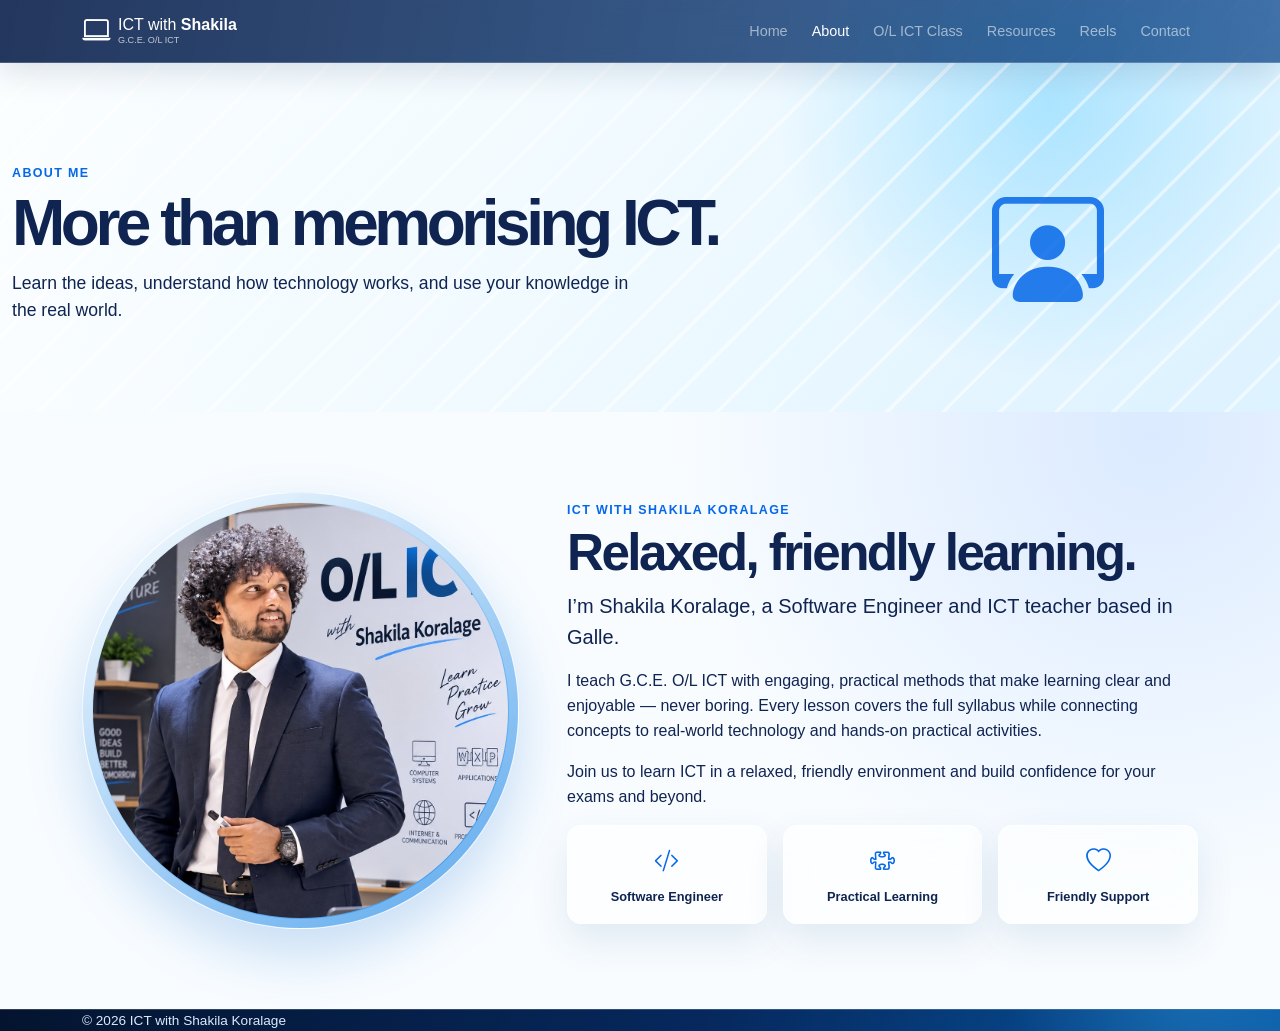
==== about.html @ 85d349de "Add files via upload" ====
<!doctype html><html lang="en"><head><meta charset="utf-8"><meta name="viewport" content="width=device-width,initial-scale=1"><title>About | ICT with Shakila Koralage</title><link href="https://cdn.jsdelivr.net/npm/bootstrap@5.3.8/dist/css/bootstrap.min.css" rel="stylesheet"><link href="https://cdn.jsdelivr.net/npm/bootstrap-icons@1.13.1/font/bootstrap-icons.min.css" rel="stylesheet"><link href="assets/style.css" rel="stylesheet"><link href="assets/pages.css" rel="stylesheet"></head><body>
<nav class="navbar navbar-expand-lg navbar-dark fixed-top" id="siteNav"><div class="container"><a class="navbar-brand d-flex align-items-center gap-2" href="index.html"><i class="bi bi-laptop fs-3"></i><span>ICT with <strong>Shakila</strong><small>G.C.E. O/L ICT</small></span></a><button class="navbar-toggler" data-bs-toggle="collapse" data-bs-target="#menu"><span class="navbar-toggler-icon"></span></button><div class="collapse navbar-collapse" id="menu"><ul class="navbar-nav ms-auto gap-lg-2"><li><a class="nav-link" href="index.html">Home</a></li><li><a class="nav-link active" href="about.html">About</a></li><li><a class="nav-link" href="class.html">O/L ICT Class</a></li><li><a class="nav-link" href="resources.html">Resources</a></li><li><a class="nav-link" href="reels.html">Reels</a></li><li><a class="nav-link" href="contact.html">Contact</a></li></ul></div></div></nav>
<main><section class="inner-hero"><div class="container row align-items-center"><div class="col-lg-8"><span class="section-tag">ABOUT ME</span><h1>More than memorising ICT.</h1><p>Learn the ideas, understand how technology works, and use your knowledge in the real world.</p></div><div class="col-lg-4 text-lg-end"><i class="bi bi-person-workspace page-icon"></i></div></div></section><section class="page-section"><div class="container"><div class="row g-5 align-items-center"><div class="col-lg-5"><div class="portrait-frame"><img src="assets/shakila.jpg" alt="Shakila Koralage"></div></div><div class="col-lg-7"><span class="section-tag">ICT WITH SHAKILA KORALAGE</span><h2>Relaxed, friendly learning.</h2><p class="lead">I’m Shakila Koralage, a Software Engineer and ICT teacher based in Galle.</p><p>I teach G.C.E. O/L ICT with engaging, practical methods that make learning clear and enjoyable — never boring. Every lesson covers the full syllabus while connecting concepts to real-world technology and hands-on practical activities.</p><p>Join us to learn ICT in a relaxed, friendly environment and build confidence for your exams and beyond.</p><div class="row g-3"><div class="col-sm-4"><div class="mini-feature"><i class="bi bi-code-slash"></i>Software Engineer</div></div><div class="col-sm-4"><div class="mini-feature"><i class="bi bi-puzzle"></i>Practical Learning</div></div><div class="col-sm-4"><div class="mini-feature"><i class="bi bi-heart"></i>Friendly Support</div></div></div></div></div></div></section></main><footer><div class="container">© 2026 ICT with Shakila Koralage</div></footer><script src="https://cdn.jsdelivr.net/npm/bootstrap@5.3.8/dist/js/bootstrap.bundle.min.js"></script></body></html>
---- assets/style.css ----
/* Main colours and reusable visual settings */
:root { --navy:#061d48; --blue:#0668e8; --cyan:#18b8ff; --ink:#102452; --soft:#f3f8ff; --green:#19bb54; }
* { box-sizing:border-box; }
html { scroll-behavior:smooth; }
body { color:var(--ink); font-family:Inter,Segoe UI,Arial,sans-serif; line-height:1.55; overflow-x:hidden; }
::selection { background:#bce8ff; color:var(--navy); } a,button { -webkit-tap-highlight-color:transparent; } a:focus-visible,button:focus-visible { box-shadow:0 0 0 4px #18b8ff66 !important; outline:0; }
h1,h2,h3,strong { font-weight:800; } h2 { font-size:clamp(2rem,4vw,3.25rem); letter-spacing:-.05em; } a { text-decoration:none; }
#siteNav { background:rgba(6,29,72,.94); backdrop-filter:blur(12px); padding:.7rem 0; } .navbar-brand { font-size:1rem; line-height:1; } .navbar-brand small { display:block; font-size:.57rem; opacity:.72; margin-top:.18rem; } .nav-link { font-size:.9rem; }
.btn { border-radius:999px; font-weight:700; padding:.72rem 1.25rem; } .btn-primary { background:linear-gradient(120deg,var(--blue),#004ebe); border:0; box-shadow:0 10px 22px #0668e836; } .btn-primary:hover { background:#005ad0; } .btn-outline-primary { border-width:2px; } .btn-whatsapp { background:var(--green); border:0; color:#fff; font-weight:800; } .btn-whatsapp:hover { background:#0ca344; color:#fff; }
.hero { background:radial-gradient(circle at 75% 35%,#c6edff 0,transparent 25%),linear-gradient(135deg,#fff 5%,#e9f6ff 100%); min-height:680px; position:relative; overflow:hidden; } .hero:after { background:repeating-linear-gradient(135deg,transparent 0 27px,#fff8 28px 31px); content:""; inset:0; pointer-events:none; position:absolute; } .hero .container { z-index:1; } .eyebrow,.section-tag { color:var(--blue); font-size:.78rem; font-weight:800; letter-spacing:.11em; } .hero h1 { font-size:clamp(3rem,5.7vw,5.25rem); letter-spacing:-.075em; line-height:.98; margin:1rem 0 1.2rem; max-width:760px; } .hero h1 span { color:var(--blue); } .hero .lead { font-size:1.12rem; max-width:620px; }
.hero-image-wrap { isolation:isolate; min-height:550px; position:relative; } .hero-image-wrap:before { background:radial-gradient(circle,#8ed8ff80 0,transparent 67%); content:""; filter:blur(12px); inset:12% -8% 3% -8%; position:absolute; z-index:-1; } .hero-image { bottom:0; filter:drop-shadow(0 24px 22px #0c377033); height:550px; max-width:100%; object-fit:contain; object-position:center bottom; position:absolute; right:0; -webkit-mask-image:radial-gradient(ellipse 76% 83% at 53% 50%,#000 59%,transparent 100%); mask-image:radial-gradient(ellipse 76% 83% at 53% 50%,#000 59%,transparent 100%); width:100%; } .floating-card { background:#fffffff0; border:1px solid #cfe3fb; border-radius:1.1rem; bottom:9%; box-shadow:0 17px 35px #10447b2b; display:grid; gap:.3rem; left:-2%; padding:1rem 1.2rem; position:absolute; } .floating-card span { color:var(--blue); font-size:.7rem; font-weight:800; letter-spacing:.08em; text-transform:uppercase; } .floating-card strong { font-size:1.1rem; } .floating-card a { color:var(--blue); font-size:.8rem; font-weight:700; }
.hero-points i { color:var(--blue); font-size:1.6rem; margin-right:.55rem; vertical-align:middle; } .hero-points strong { display:inline-block; font-size:.9rem; } .hero-points span { display:block; font-size:.78rem; margin-left:2.2rem; }
.quick-info { background:var(--navy); color:#fff; padding:1.05rem 0; } .quick-info .col-md-4 { align-items:center; display:flex; justify-content:center; gap:.8rem; } .quick-info i { color:var(--cyan); font-size:1.5rem; } .quick-info span { text-align:left; font-size:.82rem; } .quick-info strong { display:block; }
.section { padding:6rem 0; } .section-soft { background:var(--soft); } .section-heading { margin:0 auto 3rem; max-width:650px; } .section-heading p { color:#496080; }.portrait-frame { background:linear-gradient(145deg,#d5f2ff,#0978e2); border-radius:45% 45% 2rem 2rem; overflow:hidden; padding:1rem 1rem 0; } .portrait-frame img { display:block; height:520px; object-fit:cover; object-position:center top; width:100%; }.mini-feature { background:#fff; border:1px solid #dceafa; border-radius:.9rem; font-size:.8rem; font-weight:700; min-height:90px; padding:1rem; text-align:center; }.mini-feature i { color:var(--blue); display:block; font-size:1.55rem; margin-bottom:.4rem; }
.class-card,.schedule-card,.contact-form { background:#fff; border:1px solid #d7e8fa; border-radius:1.4rem; box-shadow:0 13px 35px #0c4c8620; padding:2rem; }.class-card h3,.schedule-card h3 { font-size:1.5rem; }.class-card .row div { font-size:.88rem; font-weight:700; }.class-card .row i { color:var(--blue); display:block; font-size:1.55rem; margin-bottom:.35rem; }.schedule-row { background:#eff7ff; border-radius:.8rem; display:grid; gap:.15rem; margin:.7rem 0; padding:.85rem 1rem; }.schedule-row strong { color:var(--blue); }.schedule-row span { font-size:.85rem; }.batch { align-items:center; background:#dff3ff; border-radius:.8rem; display:flex; gap:.75rem; margin:1rem 0; padding:1rem; }.batch i { color:var(--blue); font-size:1.5rem; }.batch b { display:block; font-size:1.2rem; }.schedule-card small { color:#7184a0; }
.resource-card { background:#fff; border:1px solid #d4e7fa; border-radius:1.15rem; color:var(--ink); display:flex; flex-direction:column; height:100%; min-height:178px; justify-content:center; padding:1.5rem; transition:.25s transform,.25s box-shadow,.25s border-color; }.resource-card:hover { border-color:#91c8ff; box-shadow:0 17px 25px #075eb522; color:var(--blue); transform:translateY(-5px); }.resource-card i { color:var(--blue); font-size:2.3rem; margin-bottom:.65rem; }.resource-card strong { font-size:1.1rem; }.resource-card span { color:#54708f; font-size:.82rem; margin-top:.25rem; }.text-link { color:var(--blue); font-weight:800; }
.quiz-section { background:linear-gradient(115deg,#061d48,#084fa9); color:#fff; }.quiz-section h2 { color:#fff; }.quiz-box { background:#fff; border-radius:1rem; color:var(--ink); padding:1.4rem; }.quiz-option { background:#f1f7ff; border:1px solid #c5def7; border-radius:.65rem; color:var(--ink); font-weight:700; padding:.7rem 1rem; }.quiz-option:hover { border-color:var(--blue); color:var(--blue); }.quiz-feedback { font-weight:800; }.quiz-icon { color:var(--cyan); font-size:7rem; }
.reel-card { background:#fff; border:1px solid #d6e8fa; border-radius:1.2rem; color:var(--ink); display:flex; gap:1.3rem; padding:1rem; transition:.2s box-shadow; }.reel-card:hover { box-shadow:0 15px 30px #0c4c8626; color:var(--ink); }.reel-preview { align-items:center; background:linear-gradient(145deg,#051b47,#0e8cf3); border-radius:.8rem; color:#fff; display:flex; flex:0 0 155px; font-size:3rem; justify-content:center; min-height:170px; }.reel-card span { color:var(--blue); font-size:.7rem; font-weight:800; letter-spacing:.1em; }.reel-card h3 { font-size:1.25rem; margin-top:.45rem; }.reel-card p { color:#56708e; font-size:.86rem; }
.contact-panel { background:linear-gradient(120deg,#e8f8ff,#fff); border:1px solid #d1e9fb; border-radius:1.5rem; padding:3.3rem; }.contact-list { display:grid; gap:.9rem; }.contact-list a,.contact-list span { color:var(--ink); font-weight:600; }.contact-list i { color:var(--blue); font-size:1.25rem; margin-right:.5rem; }.contact-form { display:grid; gap:.8rem; }.contact-form h3 { font-size:1.3rem; }.contact-form small { color:#6a7f99; font-size:.72rem; text-align:center; }.form-control { border-color:#c8ddf4; border-radius:.6rem; padding:.75rem .9rem; }.form-control:focus { border-color:var(--blue); box-shadow:0 0 0 .2rem #0668e81f; }
footer { background:var(--navy); color:#bdd4ee; font-size:.85rem; padding:1.3rem 0; }.whatsapp-float { align-items:center; background:var(--green); border-radius:50%; bottom:1.5rem; box-shadow:0 8px 20px #0004; color:#fff; display:flex; font-size:1.7rem; height:56px; justify-content:center; position:fixed; right:1.5rem; width:56px; z-index:3; }.whatsapp-float:hover { color:#fff; transform:scale(1.06); }
@media (max-width:991px) { .hero { min-height:auto; }.hero-image-wrap { min-height:470px; }.hero-image { height:470px; right:0; }.floating-card { left:5%; }.navbar-collapse { background:var(--navy); border-radius:.8rem; margin-top:.7rem; padding:.75rem; } }
@media (max-width:575px) { .section { padding:4rem 0; }.hero h1 { font-size:3.15rem; }.hero-image-wrap { min-height:390px; }.hero-image { height:390px; -webkit-mask-image:radial-gradient(ellipse 82% 88% at 50% 50%,#000 57%,transparent 100%); mask-image:radial-gradient(ellipse 82% 88% at 50% 50%,#000 57%,transparent 100%); }.floating-card { bottom:3%; font-size:.85rem; left:3%; }.quick-info .col-md-4 { justify-content:flex-start; margin-left:1.3rem; }.contact-panel { padding:2rem 1.25rem; }.reel-card { align-items:center; }.reel-preview { flex-basis:95px; min-height:120px; }.reel-card h3 { font-size:1rem; }.reel-card p { display:none; } }
@media (prefers-reduced-motion: no-preference) { .btn,.resource-card,.reel-card,.whatsapp-float { transition:transform .2s ease,box-shadow .2s ease,background-color .2s ease; } }

/* Glassmorphism layer: shared frosted surfaces, soft borders and depth. */
body { background:radial-gradient(circle at 10% 8%,#dff6ff 0,transparent 22rem),radial-gradient(circle at 90% 42%,#dbeaff 0,transparent 30rem),#f8fcff; }
#siteNav { background:linear-gradient(100deg,rgba(5,27,71,.88),rgba(10,66,137,.74)); border-bottom:1px solid rgba(255,255,255,.19); box-shadow:0 10px 30px rgba(4,33,75,.12); -webkit-backdrop-filter:blur(18px) saturate(150%); backdrop-filter:blur(18px) saturate(150%); }
.hero { background:radial-gradient(circle at 73% 38%,rgba(142,222,255,.74) 0,transparent 25%),radial-gradient(circle at 10% 100%,rgba(73,149,255,.14) 0,transparent 31%),linear-gradient(135deg,rgba(255,255,255,.96),rgba(226,246,255,.92)); }
.hero-image-wrap { min-height:560px; }
.hero-image-wrap:before { background:radial-gradient(circle,rgba(55,176,255,.43) 0,rgba(129,212,255,.24) 34%,transparent 70%); filter:blur(18px); inset:4% -10% -4% -12%; }
.hero-image-wrap:after { background:radial-gradient(ellipse 73% 86% at 54% 49%,transparent 49%,rgba(230,246,255,.26) 68%,rgba(232,246,255,.88) 91%,#e9f6ff 100%); content:""; inset:0 -4%; pointer-events:none; position:absolute; z-index:1; }
.hero-image { bottom:0; filter:drop-shadow(0 28px 28px rgba(8,54,110,.17)); height:560px; mix-blend-mode:multiply; opacity:.96; right:0; -webkit-mask-image:none; mask-image:none; }
.floating-card { background:rgba(255,255,255,.68); border:1px solid rgba(255,255,255,.78); box-shadow:0 18px 45px rgba(15,65,123,.18); -webkit-backdrop-filter:blur(16px) saturate(150%); backdrop-filter:blur(16px) saturate(150%); z-index:2; }
.quick-info { background:linear-gradient(100deg,rgba(4,27,71,.94),rgba(5,80,157,.88)); border-top:1px solid rgba(255,255,255,.18); border-bottom:1px solid rgba(255,255,255,.23); -webkit-backdrop-filter:blur(15px); backdrop-filter:blur(15px); }
.section-soft { background:linear-gradient(135deg,rgba(226,244,255,.58),rgba(247,252,255,.72)); }
.portrait-frame { aspect-ratio:1; background:linear-gradient(145deg,rgba(255,255,255,.76),rgba(12,127,230,.9)); border:1px solid rgba(255,255,255,.88); border-radius:50%; box-shadow:0 24px 55px rgba(18,109,203,.22),inset 0 0 0 9px rgba(255,255,255,.24); margin-inline:auto; max-width:530px; overflow:hidden; padding:10px; }
.portrait-frame img { border-radius:50%; height:100%; object-position:center top; width:100%; }
.mini-feature,.class-card,.schedule-card,.contact-form,.resource-card,.reel-card,.quiz-box { background:rgba(255,255,255,.62); border-color:rgba(255,255,255,.8); box-shadow:0 16px 38px rgba(11,66,125,.1); -webkit-backdrop-filter:blur(16px) saturate(145%); backdrop-filter:blur(16px) saturate(145%); }
.schedule-row { background:rgba(238,248,255,.69); border:1px solid rgba(255,255,255,.72); }.batch { background:rgba(207,239,255,.62); border:1px solid rgba(255,255,255,.72); }
.resource-card:hover,.reel-card:hover { background:rgba(255,255,255,.84); box-shadow:0 22px 44px rgba(8,83,164,.17); }
.contact-panel { background:linear-gradient(125deg,rgba(221,246,255,.73),rgba(255,255,255,.67)); border-color:rgba(255,255,255,.87); box-shadow:0 22px 50px rgba(11,68,129,.12); -webkit-backdrop-filter:blur(18px) saturate(150%); backdrop-filter:blur(18px) saturate(150%); }
footer { background:linear-gradient(115deg,#04142f,#06285d 55%,#0757a2); border-top:1px solid rgba(255,255,255,.18); color:#d9ebff; padding:0; position:relative; overflow:hidden; } footer:before { background:radial-gradient(circle,rgba(75,191,255,.28),transparent 63%); content:""; height:420px; position:absolute; right:-120px; top:-250px; width:420px; }.site-footer .container { position:relative; z-index:1; }.footer-main { padding:4.25rem 0 2.25rem; }.footer-brand { color:#fff; font-size:1.25rem; font-weight:600; }.footer-brand i { color:#72d2ff; font-size:1.75rem; }.footer-brand small { color:#9fc6e9; display:block; font-size:.7rem; font-weight:700; letter-spacing:.08em; margin-left:2.15rem; text-transform:uppercase; }.footer-copy { color:#bdd5ed; font-size:.91rem; margin-top:1rem; max-width:310px; }.footer-heading { color:#fff; font-size:.88rem; letter-spacing:.1em; margin-bottom:1rem; text-transform:uppercase; }.footer-links { display:grid; gap:.6rem; }.footer-links a { color:#c6ddf3; font-size:.9rem; transition:color .2s ease,transform .2s ease; }.footer-links a:hover { color:#fff; transform:translateX(4px); }.footer-contact { color:#d7ebff; display:grid; font-size:.9rem; gap:.8rem; }.footer-contact a { color:#d7ebff; }.footer-contact i { color:#71d3ff; margin-right:.55rem; }.footer-socials { display:flex; gap:.6rem; margin-top:1.25rem; }.footer-socials a { align-items:center; background:rgba(255,255,255,.12); border:1px solid rgba(255,255,255,.18); border-radius:50%; color:#fff; display:flex; height:38px; justify-content:center; transition:.2s ease; width:38px; }.footer-socials a:hover { background:#fff; color:var(--blue); transform:translateY(-3px); }.footer-bottom { border-top:1px solid rgba(255,255,255,.16); color:#9fc3e4; font-size:.78rem; padding:1.15rem 0; }
@media (max-width:991px) { .hero-image-wrap { min-height:475px; }.hero-image { height:475px; }.hero-image-wrap:after { background:radial-gradient(ellipse 78% 86% at 50% 49%,transparent 48%,rgba(232,246,255,.36) 72%,#e9f6ff 100%); } }
@media (max-width:575px) { .hero-image-wrap { min-height:400px; }.hero-image { height:400px; mix-blend-mode:multiply; }.portrait-frame { max-width:390px; }.hero-image-wrap:after { background:radial-gradient(ellipse 84% 87% at 50% 49%,transparent 45%,rgba(232,246,255,.55) 74%,#e9f6ff 100%); } }
---- assets/pages.css ----
/* Shared styles for the separate inner pages. */
.inner-hero { background:linear-gradient(120deg,#effaff,#dff2ff); padding:10rem 0 4.5rem; position:relative; overflow:hidden; }
.inner-hero:after { background:repeating-linear-gradient(135deg,transparent 0 36px,#fff8 37px 40px); content:""; inset:0; pointer-events:none; position:absolute; }.inner-hero .container { position:relative; z-index:1; }.inner-hero h1 { font-size:clamp(2.5rem,5vw,4.5rem); letter-spacing:-.07em; }.inner-hero p { font-size:1.1rem; max-width:620px; }.page-icon { color:var(--blue); font-size:7rem; opacity:.85; }
.page-section { padding:5rem 0; }.content-card { background:#fff; border:1px solid #d8e9fa; border-radius:1.2rem; box-shadow:0 10px 30px #0c4c8618; padding:1.7rem; height:100%; }.content-card h3 { font-size:1.25rem; }.content-card p { color:#55708e; }.topic-list { display:grid; gap:.75rem; list-style:none; margin:0; padding:0; }.topic-list li { background:#f4f9ff; border-radius:.65rem; padding:.75rem 1rem; }.topic-list i { color:var(--blue); margin-right:.55rem; }.resource-detail { align-items:center; color:var(--ink); display:flex; gap:1rem; }.resource-detail .resource-symbol { align-items:center; background:#eaf5ff; border-radius:.75rem; color:var(--blue); display:flex; font-size:1.8rem; height:58px; justify-content:center; width:58px; }.paper-table { font-size:.9rem; }.paper-table th { background:#e9f5ff; color:var(--navy); }.paper-table td,.paper-table th { padding:.95rem; }.video-large { background:linear-gradient(135deg,#061d48,#087ee1); border-radius:1.5rem; color:#fff; padding:3rem; }.video-large .bi-play-circle-fill { font-size:5rem; }.contact-page-card { background:linear-gradient(145deg,#eaf8ff,#fff); border:1px solid #d4eaf9; border-radius:1.5rem; padding:2.5rem; }

/* Frosted design system for all inner pages. */
.inner-hero { background:radial-gradient(circle at 82% 25%,rgba(118,211,255,.53),transparent 25%),linear-gradient(125deg,rgba(255,255,255,.89),rgba(220,243,255,.86)); }.content-card,.contact-page-card { background:rgba(255,255,255,.64); border-color:rgba(255,255,255,.86); box-shadow:0 18px 44px rgba(8,67,133,.12); -webkit-backdrop-filter:blur(17px) saturate(145%); backdrop-filter:blur(17px) saturate(145%); }.topic-list li { background:rgba(239,249,255,.72); border:1px solid rgba(255,255,255,.75); }.resource-detail:hover { color:var(--ink); transform:translateY(-4px); }.resource-detail { transition:transform .2s ease,box-shadow .2s ease; }.resource-detail .resource-symbol { background:rgba(226,244,255,.73); border:1px solid rgba(255,255,255,.85); }.paper-table th { background:rgba(220,243,255,.77); }.paper-table tbody tr:hover { background:rgba(237,249,255,.6); }.contact-page-card { background:linear-gradient(145deg,rgba(222,247,255,.72),rgba(255,255,255,.7)); }.video-large { background:linear-gradient(135deg,rgba(6,29,72,.94),rgba(8,126,225,.78)); border:1px solid rgba(255,255,255,.32); box-shadow:0 23px 50px rgba(5,65,135,.2); -webkit-backdrop-filter:blur(18px); backdrop-filter:blur(18px); }
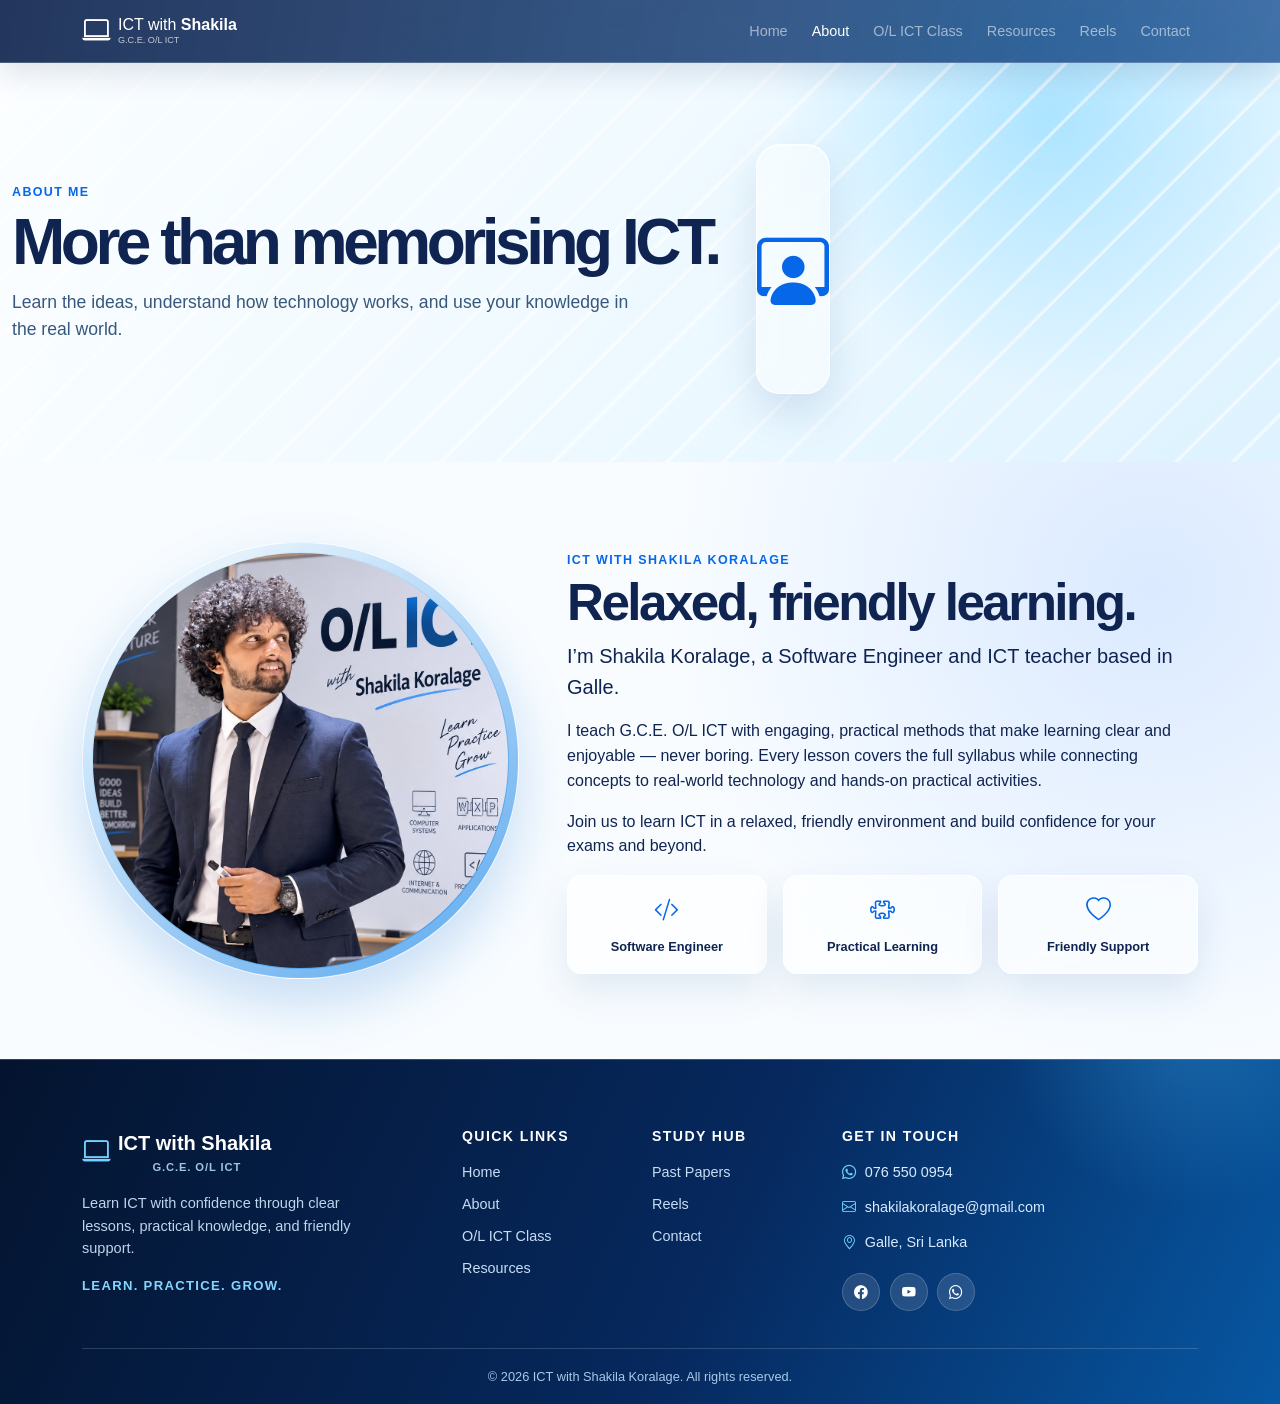
==== commit 90fb8e3b: "2nd update" ====
--- a/about.html
+++ b/about.html
@@ -1,3 +1,3 @@
 <!doctype html><html lang="en"><head><meta charset="utf-8"><meta name="viewport" content="width=device-width,initial-scale=1"><title>About | ICT with Shakila Koralage</title><link href="https://cdn.jsdelivr.net/npm/bootstrap@5.3.8/dist/css/bootstrap.min.css" rel="stylesheet"><link href="https://cdn.jsdelivr.net/npm/bootstrap-icons@1.13.1/font/bootstrap-icons.min.css" rel="stylesheet"><link href="assets/style.css" rel="stylesheet"><link href="assets/pages.css" rel="stylesheet"></head><body>
 <nav class="navbar navbar-expand-lg navbar-dark fixed-top" id="siteNav"><div class="container"><a class="navbar-brand d-flex align-items-center gap-2" href="index.html"><i class="bi bi-laptop fs-3"></i><span>ICT with <strong>Shakila</strong><small>G.C.E. O/L ICT</small></span></a><button class="navbar-toggler" data-bs-toggle="collapse" data-bs-target="#menu"><span class="navbar-toggler-icon"></span></button><div class="collapse navbar-collapse" id="menu"><ul class="navbar-nav ms-auto gap-lg-2"><li><a class="nav-link" href="index.html">Home</a></li><li><a class="nav-link active" href="about.html">About</a></li><li><a class="nav-link" href="class.html">O/L ICT Class</a></li><li><a class="nav-link" href="resources.html">Resources</a></li><li><a class="nav-link" href="reels.html">Reels</a></li><li><a class="nav-link" href="contact.html">Contact</a></li></ul></div></div></nav>
-<main><section class="inner-hero"><div class="container row align-items-center"><div class="col-lg-8"><span class="section-tag">ABOUT ME</span><h1>More than memorising ICT.</h1><p>Learn the ideas, understand how technology works, and use your knowledge in the real world.</p></div><div class="col-lg-4 text-lg-end"><i class="bi bi-person-workspace page-icon"></i></div></div></section><section class="page-section"><div class="container"><div class="row g-5 align-items-center"><div class="col-lg-5"><div class="portrait-frame"><img src="assets/shakila.jpg" alt="Shakila Koralage"></div></div><div class="col-lg-7"><span class="section-tag">ICT WITH SHAKILA KORALAGE</span><h2>Relaxed, friendly learning.</h2><p class="lead">I’m Shakila Koralage, a Software Engineer and ICT teacher based in Galle.</p><p>I teach G.C.E. O/L ICT with engaging, practical methods that make learning clear and enjoyable — never boring. Every lesson covers the full syllabus while connecting concepts to real-world technology and hands-on practical activities.</p><p>Join us to learn ICT in a relaxed, friendly environment and build confidence for your exams and beyond.</p><div class="row g-3"><div class="col-sm-4"><div class="mini-feature"><i class="bi bi-code-slash"></i>Software Engineer</div></div><div class="col-sm-4"><div class="mini-feature"><i class="bi bi-puzzle"></i>Practical Learning</div></div><div class="col-sm-4"><div class="mini-feature"><i class="bi bi-heart"></i>Friendly Support</div></div></div></div></div></div></section></main><footer><div class="container">© 2026 ICT with Shakila Koralage</div></footer><script src="https://cdn.jsdelivr.net/npm/bootstrap@5.3.8/dist/js/bootstrap.bundle.min.js"></script></body></html>
+<main><section class="inner-hero"><div class="container row align-items-center"><div class="col-lg-8"><span class="section-tag">ABOUT ME</span><h1>More than memorising ICT.</h1><p>Learn the ideas, understand how technology works, and use your knowledge in the real world.</p></div><div class="col-lg-4 text-lg-end"><i class="bi bi-person-workspace page-icon"></i></div></div></section><section class="page-section"><div class="container"><div class="row g-5 align-items-center"><div class="col-lg-5"><div class="portrait-frame"><img src="assets/shakila.jpg" alt="Shakila Koralage"></div></div><div class="col-lg-7"><span class="section-tag">ICT WITH SHAKILA KORALAGE</span><h2>Relaxed, friendly learning.</h2><p class="lead">I’m Shakila Koralage, a Software Engineer and ICT teacher based in Galle.</p><p>I teach G.C.E. O/L ICT with engaging, practical methods that make learning clear and enjoyable — never boring. Every lesson covers the full syllabus while connecting concepts to real-world technology and hands-on practical activities.</p><p>Join us to learn ICT in a relaxed, friendly environment and build confidence for your exams and beyond.</p><div class="row g-3"><div class="col-sm-4"><div class="mini-feature"><i class="bi bi-code-slash"></i>Software Engineer</div></div><div class="col-sm-4"><div class="mini-feature"><i class="bi bi-puzzle"></i>Practical Learning</div></div><div class="col-sm-4"><div class="mini-feature"><i class="bi bi-heart"></i>Friendly Support</div></div></div></div></div></div></section></main><footer><div class="container">© 2026 ICT with Shakila Koralage</div></footer><script src="assets/footer.js"></script><script src="https://cdn.jsdelivr.net/npm/bootstrap@5.3.8/dist/js/bootstrap.bundle.min.js"></script></body></html>
--- a/assets/style.css
+++ b/assets/style.css
@@ -8,7 +8,7 @@
 #siteNav { background:rgba(6,29,72,.94); backdrop-filter:blur(12px); padding:.7rem 0; } .navbar-brand { font-size:1rem; line-height:1; } .navbar-brand small { display:block; font-size:.57rem; opacity:.72; margin-top:.18rem; } .nav-link { font-size:.9rem; }
 .btn { border-radius:999px; font-weight:700; padding:.72rem 1.25rem; } .btn-primary { background:linear-gradient(120deg,var(--blue),#004ebe); border:0; box-shadow:0 10px 22px #0668e836; } .btn-primary:hover { background:#005ad0; } .btn-outline-primary { border-width:2px; } .btn-whatsapp { background:var(--green); border:0; color:#fff; font-weight:800; } .btn-whatsapp:hover { background:#0ca344; color:#fff; }
 .hero { background:radial-gradient(circle at 75% 35%,#c6edff 0,transparent 25%),linear-gradient(135deg,#fff 5%,#e9f6ff 100%); min-height:680px; position:relative; overflow:hidden; } .hero:after { background:repeating-linear-gradient(135deg,transparent 0 27px,#fff8 28px 31px); content:""; inset:0; pointer-events:none; position:absolute; } .hero .container { z-index:1; } .eyebrow,.section-tag { color:var(--blue); font-size:.78rem; font-weight:800; letter-spacing:.11em; } .hero h1 { font-size:clamp(3rem,5.7vw,5.25rem); letter-spacing:-.075em; line-height:.98; margin:1rem 0 1.2rem; max-width:760px; } .hero h1 span { color:var(--blue); } .hero .lead { font-size:1.12rem; max-width:620px; }
-.hero-image-wrap { isolation:isolate; min-height:550px; position:relative; } .hero-image-wrap:before { background:radial-gradient(circle,#8ed8ff80 0,transparent 67%); content:""; filter:blur(12px); inset:12% -8% 3% -8%; position:absolute; z-index:-1; } .hero-image { bottom:0; filter:drop-shadow(0 24px 22px #0c377033); height:550px; max-width:100%; object-fit:contain; object-position:center bottom; position:absolute; right:0; -webkit-mask-image:radial-gradient(ellipse 76% 83% at 53% 50%,#000 59%,transparent 100%); mask-image:radial-gradient(ellipse 76% 83% at 53% 50%,#000 59%,transparent 100%); width:100%; } .floating-card { background:#fffffff0; border:1px solid #cfe3fb; border-radius:1.1rem; bottom:9%; box-shadow:0 17px 35px #10447b2b; display:grid; gap:.3rem; left:-2%; padding:1rem 1.2rem; position:absolute; } .floating-card span { color:var(--blue); font-size:.7rem; font-weight:800; letter-spacing:.08em; text-transform:uppercase; } .floating-card strong { font-size:1.1rem; } .floating-card a { color:var(--blue); font-size:.8rem; font-weight:700; }
+.hero-image-wrap { isolation:isolate; min-height:550px; position:relative; } .hero-image-wrap:before { background:radial-gradient(circle,#8ed8ff80 0,transparent 67%); content:""; filter:blur(12px); inset:4% -12% -4% -12%; position:absolute; z-index:-1; } .hero-image-wrap:after { background:linear-gradient(90deg,#e9f6ff 0%,transparent 24%,transparent 70%,#e9f6ff 100%),linear-gradient(0deg,#e9f6ff 0%,transparent 20%,transparent 86%,#e9f6ff 100%); content:""; inset:0; pointer-events:none; position:absolute; z-index:1; } .hero-image { bottom:0; filter:drop-shadow(0 24px 22px #0c377026); height:100%; max-width:100%; mix-blend-mode:multiply; object-fit:cover; object-position:center center; opacity:.96; position:absolute; right:0; width:100%; } .floating-card { background:#fffffff0; border:1px solid #cfe3fb; border-radius:1.1rem; bottom:9%; box-shadow:0 17px 35px #10447b2b; display:grid; gap:.3rem; left:-2%; padding:1rem 1.2rem; position:absolute; z-index:2; } .floating-card span { color:var(--blue); font-size:.7rem; font-weight:800; letter-spacing:.08em; text-transform:uppercase; } .floating-card strong { font-size:1.1rem; } .floating-card a { color:var(--blue); font-size:.8rem; font-weight:700; }
 .hero-points i { color:var(--blue); font-size:1.6rem; margin-right:.55rem; vertical-align:middle; } .hero-points strong { display:inline-block; font-size:.9rem; } .hero-points span { display:block; font-size:.78rem; margin-left:2.2rem; }
 .quick-info { background:var(--navy); color:#fff; padding:1.05rem 0; } .quick-info .col-md-4 { align-items:center; display:flex; justify-content:center; gap:.8rem; } .quick-info i { color:var(--cyan); font-size:1.5rem; } .quick-info span { text-align:left; font-size:.82rem; } .quick-info strong { display:block; }
 .section { padding:6rem 0; } .section-soft { background:var(--soft); } .section-heading { margin:0 auto 3rem; max-width:650px; } .section-heading p { color:#496080; }.portrait-frame { background:linear-gradient(145deg,#d5f2ff,#0978e2); border-radius:45% 45% 2rem 2rem; overflow:hidden; padding:1rem 1rem 0; } .portrait-frame img { display:block; height:520px; object-fit:cover; object-position:center top; width:100%; }.mini-feature { background:#fff; border:1px solid #dceafa; border-radius:.9rem; font-size:.8rem; font-weight:700; min-height:90px; padding:1rem; text-align:center; }.mini-feature i { color:var(--blue); display:block; font-size:1.55rem; margin-bottom:.4rem; }
@@ -38,7 +38,16 @@
 .mini-feature,.class-card,.schedule-card,.contact-form,.resource-card,.reel-card,.quiz-box { background:rgba(255,255,255,.62); border-color:rgba(255,255,255,.8); box-shadow:0 16px 38px rgba(11,66,125,.1); -webkit-backdrop-filter:blur(16px) saturate(145%); backdrop-filter:blur(16px) saturate(145%); }
 .schedule-row { background:rgba(238,248,255,.69); border:1px solid rgba(255,255,255,.72); }.batch { background:rgba(207,239,255,.62); border:1px solid rgba(255,255,255,.72); }
 .resource-card:hover,.reel-card:hover { background:rgba(255,255,255,.84); box-shadow:0 22px 44px rgba(8,83,164,.17); }
+.home-overview { background:linear-gradient(135deg,rgba(230,247,255,.72),rgba(255,255,255,.78)); padding:6rem 0; }.home-overview-card { background:rgba(255,255,255,.64); border:1px solid rgba(255,255,255,.9); border-radius:1.4rem; box-shadow:0 18px 42px rgba(8,67,133,.12); color:var(--ink); display:block; height:100%; overflow:hidden; padding:1.45rem; position:relative; transition:transform .22s ease,box-shadow .22s ease; -webkit-backdrop-filter:blur(16px); backdrop-filter:blur(16px); }.home-overview-card:hover { box-shadow:0 25px 50px rgba(8,67,133,.19); color:var(--ink); transform:translateY(-7px); }.home-overview-card img { display:block; height:165px; margin:0 auto .75rem; object-fit:contain; width:100%; }.home-overview-card i { color:var(--blue); display:block; font-size:3.3rem; margin:1.3rem 0 1.1rem; }.home-overview-card h3 { font-size:1.2rem; }.home-overview-card p { color:#55708e; font-size:.9rem; margin-bottom:0; }.home-overview-card .go { color:var(--blue); display:inline-block; font-size:.86rem; font-weight:800; margin-top:1rem; }
 .contact-panel { background:linear-gradient(125deg,rgba(221,246,255,.73),rgba(255,255,255,.67)); border-color:rgba(255,255,255,.87); box-shadow:0 22px 50px rgba(11,68,129,.12); -webkit-backdrop-filter:blur(18px) saturate(150%); backdrop-filter:blur(18px) saturate(150%); }
 footer { background:linear-gradient(115deg,#04142f,#06285d 55%,#0757a2); border-top:1px solid rgba(255,255,255,.18); color:#d9ebff; padding:0; position:relative; overflow:hidden; } footer:before { background:radial-gradient(circle,rgba(75,191,255,.28),transparent 63%); content:""; height:420px; position:absolute; right:-120px; top:-250px; width:420px; }.site-footer .container { position:relative; z-index:1; }.footer-main { padding:4.25rem 0 2.25rem; }.footer-brand { color:#fff; font-size:1.25rem; font-weight:600; }.footer-brand i { color:#72d2ff; font-size:1.75rem; }.footer-brand small { color:#9fc6e9; display:block; font-size:.7rem; font-weight:700; letter-spacing:.08em; margin-left:2.15rem; text-transform:uppercase; }.footer-copy { color:#bdd5ed; font-size:.91rem; margin-top:1rem; max-width:310px; }.footer-heading { color:#fff; font-size:.88rem; letter-spacing:.1em; margin-bottom:1rem; text-transform:uppercase; }.footer-links { display:grid; gap:.6rem; }.footer-links a { color:#c6ddf3; font-size:.9rem; transition:color .2s ease,transform .2s ease; }.footer-links a:hover { color:#fff; transform:translateX(4px); }.footer-contact { color:#d7ebff; display:grid; font-size:.9rem; gap:.8rem; }.footer-contact a { color:#d7ebff; }.footer-contact i { color:#71d3ff; margin-right:.55rem; }.footer-socials { display:flex; gap:.6rem; margin-top:1.25rem; }.footer-socials a { align-items:center; background:rgba(255,255,255,.12); border:1px solid rgba(255,255,255,.18); border-radius:50%; color:#fff; display:flex; height:38px; justify-content:center; transition:.2s ease; width:38px; }.footer-socials a:hover { background:#fff; color:var(--blue); transform:translateY(-3px); }.footer-bottom { border-top:1px solid rgba(255,255,255,.16); color:#9fc3e4; font-size:.78rem; padding:1.15rem 0; }
+footer:not(.site-footer) .container { min-height:150px; padding:4rem 0 2.5rem; position:relative; text-align:center; z-index:1; } footer:not(.site-footer) .container:before { color:#fff; content:"ICT with Shakila Koralage"; display:block; font-size:1.1rem; font-weight:800; letter-spacing:.02em; margin-bottom:.5rem; } footer:not(.site-footer) .container:after { color:#aad0ee; content:"Learn. Practice. Grow. · G.C.E. O/L ICT"; display:block; font-size:.8rem; letter-spacing:.08em; margin-top:.5rem; text-transform:uppercase; }
+/* Shared footer component. */
+.footer-motto { color:#84d6ff; font-size:.82rem; font-weight:800; letter-spacing:.1em; margin-top:1rem; text-transform:uppercase; }.site-footer .footer-main { display:flex; }.site-footer .container { padding:0 12px; text-align:left; }.site-footer .footer-bottom { border-top:1px solid rgba(255,255,255,.16); color:#a9c9e7; display:block; font-size:.8rem; padding:1.1rem 0; text-align:center; }
 @media (max-width:991px) { .hero-image-wrap { min-height:475px; }.hero-image { height:475px; }.hero-image-wrap:after { background:radial-gradient(ellipse 78% 86% at 50% 49%,transparent 48%,rgba(232,246,255,.36) 72%,#e9f6ff 100%); } }
 @media (max-width:575px) { .hero-image-wrap { min-height:400px; }.hero-image { height:400px; mix-blend-mode:multiply; }.portrait-frame { max-width:390px; }.hero-image-wrap:after { background:radial-gradient(ellipse 84% 87% at 50% 49%,transparent 45%,rgba(232,246,255,.55) 74%,#e9f6ff 100%); } }
+
+/* Home hero: use the clean teacher cutout instead of a rectangular poster photo. */
+.hero-image-wrap { background:radial-gradient(ellipse at 58% 56%,rgba(84,189,255,.34),transparent 61%); }.hero-image-wrap:after { background:none; }.hero-image { content:url("shakila-cutout.png"); filter:drop-shadow(0 28px 24px rgba(5,42,94,.25)); height:98%; mix-blend-mode:normal; object-fit:contain; object-position:right bottom; opacity:1; right:5%; width:auto; }
+@media (max-width:991px) { .hero-image { height:96%; right:50%; transform:translateX(50%); } }
+@media (max-width:575px) { .hero-image { height:98%; right:50%; transform:translateX(50%); } }
--- a/assets/pages.css
+++ b/assets/pages.css
@@ -5,3 +5,7 @@
 
 /* Frosted design system for all inner pages. */
 .inner-hero { background:radial-gradient(circle at 82% 25%,rgba(118,211,255,.53),transparent 25%),linear-gradient(125deg,rgba(255,255,255,.89),rgba(220,243,255,.86)); }.content-card,.contact-page-card { background:rgba(255,255,255,.64); border-color:rgba(255,255,255,.86); box-shadow:0 18px 44px rgba(8,67,133,.12); -webkit-backdrop-filter:blur(17px) saturate(145%); backdrop-filter:blur(17px) saturate(145%); }.topic-list li { background:rgba(239,249,255,.72); border:1px solid rgba(255,255,255,.75); }.resource-detail:hover { color:var(--ink); transform:translateY(-4px); }.resource-detail { transition:transform .2s ease,box-shadow .2s ease; }.resource-detail .resource-symbol { background:rgba(226,244,255,.73); border:1px solid rgba(255,255,255,.85); }.paper-table th { background:rgba(220,243,255,.77); }.paper-table tbody tr:hover { background:rgba(237,249,255,.6); }.contact-page-card { background:linear-gradient(145deg,rgba(222,247,255,.72),rgba(255,255,255,.7)); }.video-large { background:linear-gradient(135deg,rgba(6,29,72,.94),rgba(8,126,225,.78)); border:1px solid rgba(255,255,255,.32); box-shadow:0 23px 50px rgba(5,65,135,.2); -webkit-backdrop-filter:blur(18px); backdrop-filter:blur(18px); }
+.inner-hero { min-height:600px; }.inner-hero .container,.inner-hero .row { min-height:600px; }.inner-hero .col-lg-8 { position:relative; z-index:2; }.inner-hero .col-lg-4 { align-items:stretch; display:flex; inset:0 -8vw 0 auto; position:absolute; width:62%; }.inner-hero .page-icon { background:center 82%/115% auto no-repeat; display:block; font-size:0; height:100%; margin:0; max-width:none; opacity:1; position:relative; width:100%; }.inner-hero .page-icon:before { display:none; }.inner-hero .bi-person-workspace { background-image:url("about-art.png"); }.inner-hero .bi-mortarboard { background-image:url("class-art.png"); }.inner-hero .bi-collection,.inner-hero .bi-file-earmark-pdf { background-image:url("resources-art.png"); }.inner-hero .bi-play-btn { background-image:url("reels-art.png"); }.inner-hero .bi-chat-dots { background-image:url("contact-art.png"); }@media (max-width:991px) { .inner-hero { min-height:auto; }.inner-hero .container,.inner-hero .row { min-height:0; }.inner-hero .col-lg-4 { display:block; inset:auto; position:relative; width:auto; }.inner-hero .page-icon { background-position:center 82%; background-size:135% auto; height:330px; margin:1rem auto 0; max-width:550px; } }@media (max-width:575px) { .inner-hero .page-icon { background-size:145% auto; height:270px; max-width:390px; } }
+
+/* Consistent editorial hero system for every inner page. */
+.inner-hero { min-height:0; padding:9rem 0 4.25rem; }.inner-hero .container,.inner-hero .row { min-height:0; }.inner-hero .col-lg-8 { z-index:1; }.inner-hero .col-lg-4 { align-items:center; display:flex; inset:auto; position:relative; width:auto; }.inner-hero .page-icon { background-color:rgba(255,255,255,.44); background-position:center 74%; background-repeat:no-repeat; background-size:88% auto; border:1px solid rgba(255,255,255,.88); border-radius:1.5rem; box-shadow:0 18px 42px rgba(9,72,141,.13),inset 0 1px 0 rgba(255,255,255,.7); height:250px; margin:0 auto; max-width:360px; overflow:hidden; width:100%; -webkit-backdrop-filter:blur(13px); backdrop-filter:blur(13px); }.inner-hero .bi-person-workspace { background-image:none; align-items:center; color:var(--blue); display:flex; font-size:4.5rem; justify-content:center; }.inner-hero .bi-person-workspace:before { display:block; }.inner-hero .bi-mortarboard { background-size:94% auto; }.inner-hero .bi-collection,.inner-hero .bi-file-earmark-pdf { background-size:88% auto; }.inner-hero .bi-play-btn { background-size:62% auto; }.inner-hero .bi-chat-dots { background-size:72% auto; }@media (max-width:991px) { .inner-hero { padding:8rem 0 3.5rem; text-align:center; }.inner-hero .page-icon { height:220px; margin:2rem auto 0; max-width:340px; } }.inner-hero h1 { max-width:720px; }.inner-hero p { color:#38587b; }
